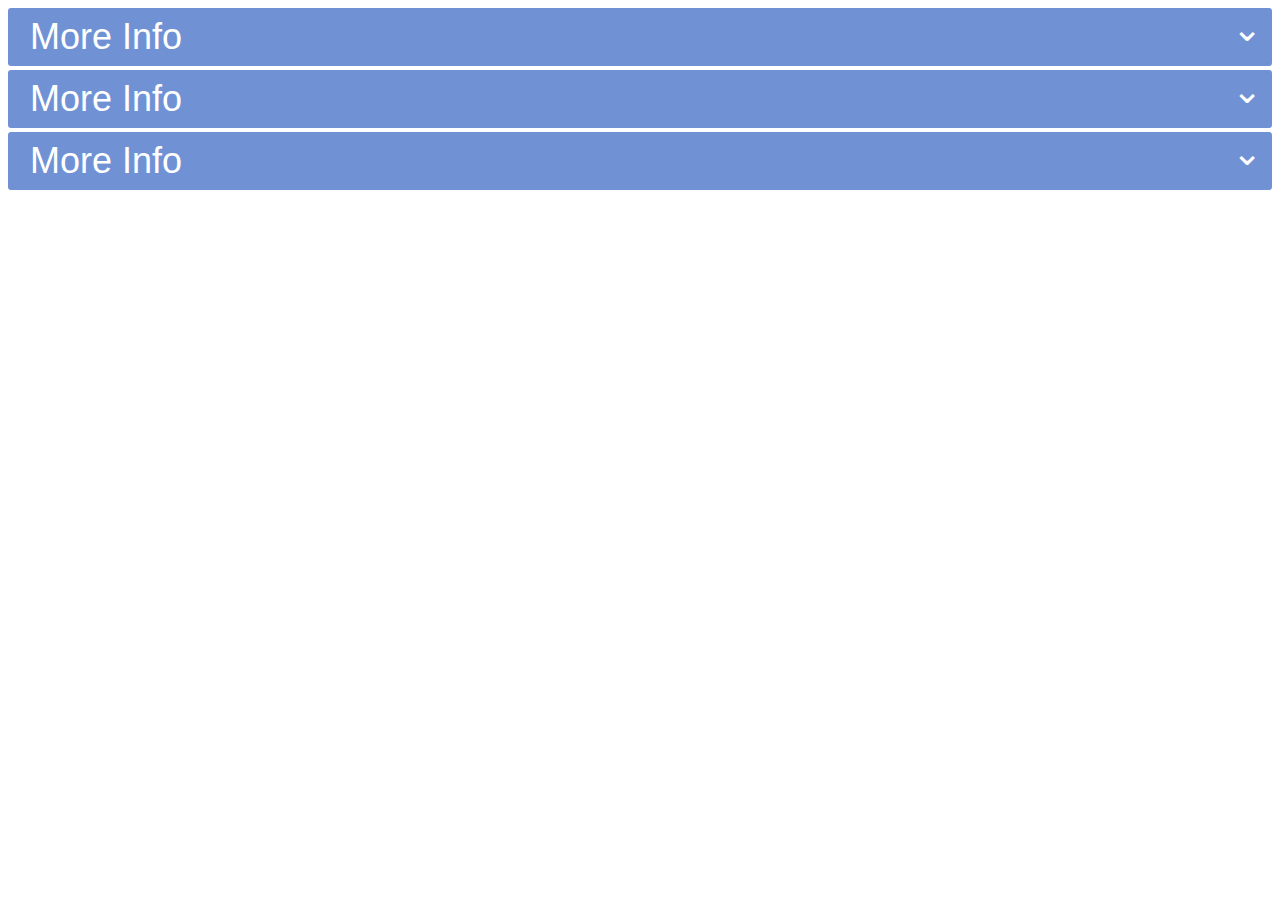
==== css_hack/collapsible_2.0/index.html @ 1431301d "collapsible 2.0" ====
<!doctype html>

<html>

<head>
<meta charset="utf-8">
<title>CSS Accordion</title>

<style>
body{
    font-family: sans-serif;
}

input {
    display: none;
}

label {
    display: block;    
    padding: 8px 22px;
    margin: 0 0 1px 0;
    cursor: pointer;
    background: #7092d5;
    border-radius: 3px;
    color: #FFF;
    transition: ease .5s;
}

label:hover {
    background: #607db7;
}

.content {
    background: #E2E5F6;
    padding: 10px 25px;
    border: 1px solid #b5cdfb;
    margin: 0 0 1px 0;
    border-radius: 3px;
}

input + label + .content {
	opacity: 0;
	height: 0;
	font-size: 0;
	padding: 0 25px;
	transition: ease .5s;
}

input:checked + label + .content {
	opacity: 1;
	height: 120px;
	font-size: 14px;
	padding: 10px 25px;
}

label{
    position: relative;
    font-size: 36px;
}
label > div {
    position: absolute;
    top: 0;
    right: 10px;
    font-size: 36px;
    transition: transform 0.5s;
}

input:checked + label > div{
    transform-origin: center center;
    transform: rotateX(180deg) translate(0, -13px);
}


/* https://supfort.com/css-accordion-animation */

/* design  */
/* https://webflow.com/made-in-webflow/website/Free-FAQ-Section-Template */
</style>

</head>

<body>

<input type="checkbox" id="title1" />
<label for="title1">More Info <div>&#8964;</div></label>

<div class="content">
    <p>I'm a Collapsible without Javascript</p>
</div>

<input type="checkbox" id="title2" />
<label for="title2">More Info <div>&#8964;</div></label>

<div class="content">
    <p>I'm a Collapsible without Javascript</p>
</div>

<input type="checkbox" id="title3" />
<label for="title3">More Info <div>&#8964;</div></label>

<div class="content">
    <p>I'm a Collapsible without Javascript</p>
</div>


</body>

</html>
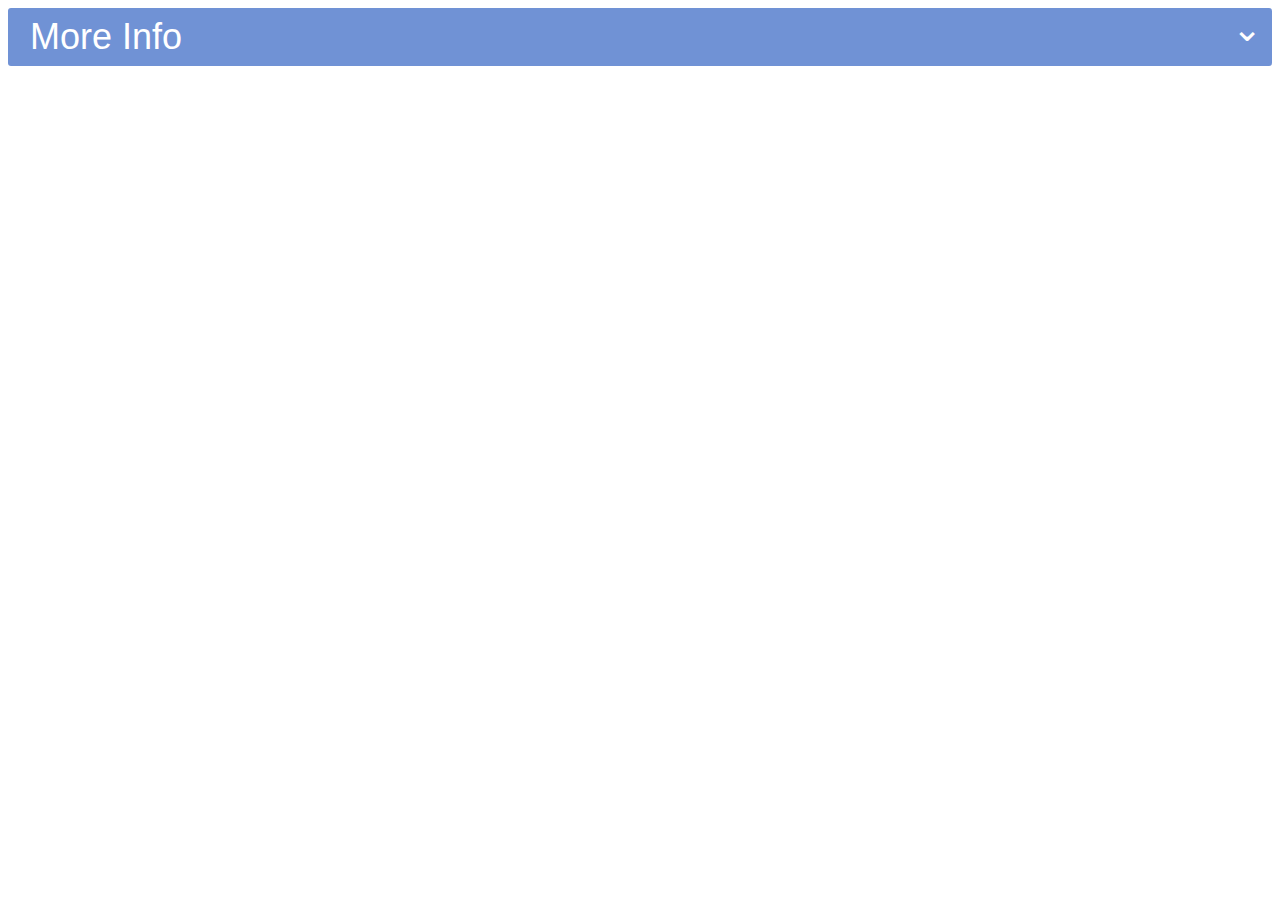
==== commit a4bd5f42: "add some changes" ====
--- a/css_hack/collapsible_2.0/index.html
+++ b/css_hack/collapsible_2.0/index.html
@@ -1,108 +1,18 @@
 <!doctype html>
-
 <html>
 
 <head>
-<meta charset="utf-8">
-<title>CSS Accordion</title>
-
-<style>
-body{
-    font-family: sans-serif;
-}
-
-input {
-    display: none;
-}
-
-label {
-    display: block;    
-    padding: 8px 22px;
-    margin: 0 0 1px 0;
-    cursor: pointer;
-    background: #7092d5;
-    border-radius: 3px;
-    color: #FFF;
-    transition: ease .5s;
-}
-
-label:hover {
-    background: #607db7;
-}
-
-.content {
-    background: #E2E5F6;
-    padding: 10px 25px;
-    border: 1px solid #b5cdfb;
-    margin: 0 0 1px 0;
-    border-radius: 3px;
-}
-
-input + label + .content {
-	opacity: 0;
-	height: 0;
-	font-size: 0;
-	padding: 0 25px;
-	transition: ease .5s;
-}
-
-input:checked + label + .content {
-	opacity: 1;
-	height: 120px;
-	font-size: 14px;
-	padding: 10px 25px;
-}
-
-label{
-    position: relative;
-    font-size: 36px;
-}
-label > div {
-    position: absolute;
-    top: 0;
-    right: 10px;
-    font-size: 36px;
-    transition: transform 0.5s;
-}
-
-input:checked + label > div{
-    transform-origin: center center;
-    transform: rotateX(180deg) translate(0, -13px);
-}
-
-
-/* https://supfort.com/css-accordion-animation */
-
-/* design  */
-/* https://webflow.com/made-in-webflow/website/Free-FAQ-Section-Template */
-</style>
-
+    <meta charset="utf-8">
+    <title>CSS Accordion</title>
+    <link rel="stylesheet" href="./index.css">
 </head>
 
 <body>
-
-<input type="checkbox" id="title1" />
-<label for="title1">More Info <div>&#8964;</div></label>
-
-<div class="content">
-    <p>I'm a Collapsible without Javascript</p>
-</div>
-
-<input type="checkbox" id="title2" />
-<label for="title2">More Info <div>&#8964;</div></label>
-
-<div class="content">
-    <p>I'm a Collapsible without Javascript</p>
-</div>
-
-<input type="checkbox" id="title3" />
-<label for="title3">More Info <div>&#8964;</div></label>
-
-<div class="content">
-    <p>I'm a Collapsible without Javascript</p>
-</div>
-
-
+    <input type="checkbox" id="title1" />
+    <label for="title1">More Info <div>&#8964;</div></label>
+    <div class="content">
+        <p>I'm a Collapsible without Javascript</p>
+    </div>
 </body>
 
-</html>
+</html>--- a/css_hack/collapsible_2.0/index.css
+++ b/css_hack/collapsible_2.0/index.css
@@ -0,0 +1,69 @@
+body {
+    font-family: sans-serif;
+}
+
+input {
+    display: none;
+}
+
+label {
+    display: block;
+    padding: 8px 22px;
+    margin: 0 0 1px 0;
+    cursor: pointer;
+    background: #7092d5;
+    border-radius: 3px;
+    color: #FFF;
+    transition: ease .5s;
+}
+
+label:hover {
+    background: #607db7;
+}
+
+.content {
+    background: #E2E5F6;
+    padding: 10px 25px;
+    border: 1px solid #b5cdfb;
+    margin: 0 0 1px 0;
+    border-radius: 3px;
+}
+
+input+label+.content {
+    opacity: 0;
+    height: 0;
+    font-size: 0;
+    padding: 0 25px;
+    transition: ease .5s;
+}
+
+input:checked+label+.content {
+    opacity: 1;
+    height: 120px;
+    font-size: 14px;
+    padding: 10px 25px;
+}
+
+label {
+    position: relative;
+    font-size: 36px;
+}
+
+label>div {
+    position: absolute;
+    top: 0;
+    right: 10px;
+    font-size: 36px;
+    transition: transform 0.5s;
+}
+
+input:checked+label>div {
+    transform-origin: center center;
+    transform: rotateX(180deg) translate(0, -15px);
+}
+
+
+/* https://supfort.com/css-accordion-animation */
+
+/* design  */
+/* https://webflow.com/made-in-webflow/website/Free-FAQ-Section-Template */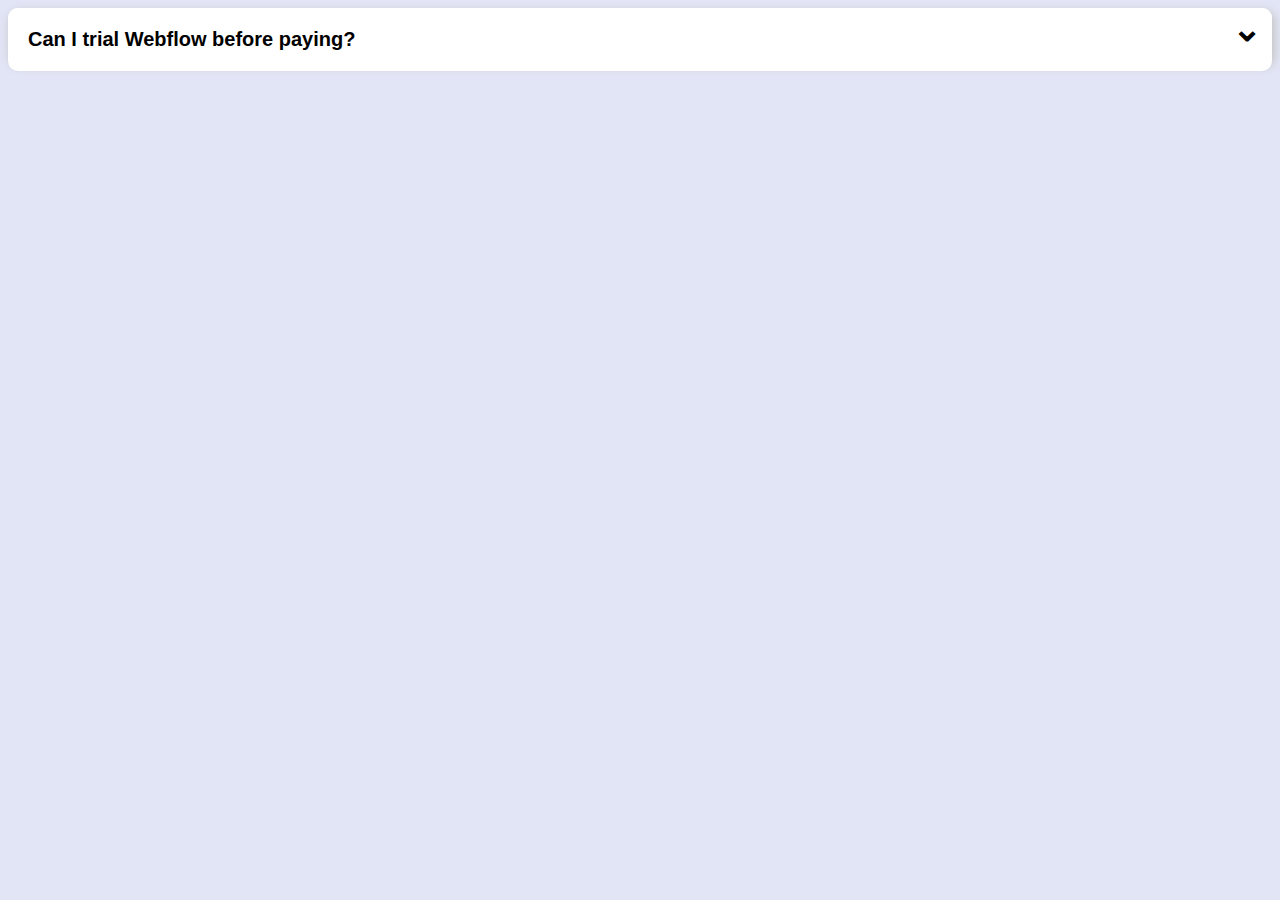
==== commit d7579717: "improve design" ====
--- a/css_hack/collapsible_2.0/index.html
+++ b/css_hack/collapsible_2.0/index.html
@@ -8,10 +8,12 @@
 </head>
 
 <body>
-    <input type="checkbox" id="title1" />
-    <label for="title1">More Info <div>&#8964;</div></label>
-    <div class="content">
-        <p>I'm a Collapsible without Javascript</p>
+    <div class="accordion">
+        <input type="checkbox" id="title1" />
+        <label for="title1">Can I trial Webflow before paying?<div>&#8964;</div></label>
+        <div class="content">
+            <p>I'm a Collapsible without Javascript</p>
+        </div>
     </div>
 </body>
 
--- a/css_hack/collapsible_2.0/index.css
+++ b/css_hack/collapsible_2.0/index.css
@@ -1,5 +1,6 @@
 body {
     font-family: sans-serif;
+    background-color:#E2E5F6
 }
 
 input {
@@ -11,26 +12,27 @@
     padding: 8px 22px;
     margin: 0 0 1px 0;
     cursor: pointer;
-    background: #7092d5;
-    border-radius: 3px;
-    color: #FFF;
+    background:#fff;
+    border-radius: 10px;
     transition: ease .5s;
 }
 
-label:hover {
-    background: #607db7;
+.accordion{
+    box-shadow: 2px 4px 10px 1px rgb(197, 196, 196);
+    border-radius: 10px;
+    background-color: white;;
 }
 
 .content {
-    background: #E2E5F6;
+    background: #fff;
     padding: 10px 25px;
-    border: 1px solid #b5cdfb;
-    margin: 0 0 1px 0;
+    margin: -10px 0 1px 0;
     border-radius: 3px;
+    z-index: 10;
+    border-radius: 0 0 10px 10px;    
 }
 
-input+label+.content {
-    opacity: 0;
+input+label+.content {  
     height: 0;
     font-size: 0;
     padding: 0 25px;
@@ -38,18 +40,25 @@
 }
 
 input:checked+label+.content {
-    opacity: 1;
     height: 120px;
-    font-size: 14px;
+    font-size: 18px;
     padding: 10px 25px;
+    color: rgb(72, 70, 70);
+}
+
+input:checked + label{
+    color: rgb(51, 51, 234);
 }
 
 label {
     position: relative;
-    font-size: 36px;
+    font-size: 20px;
+    font-weight: bold;
+    padding: 20px;
 }
 
-label>div {
+label > div {
+    color: black !important;
     position: absolute;
     top: 0;
     right: 10px;
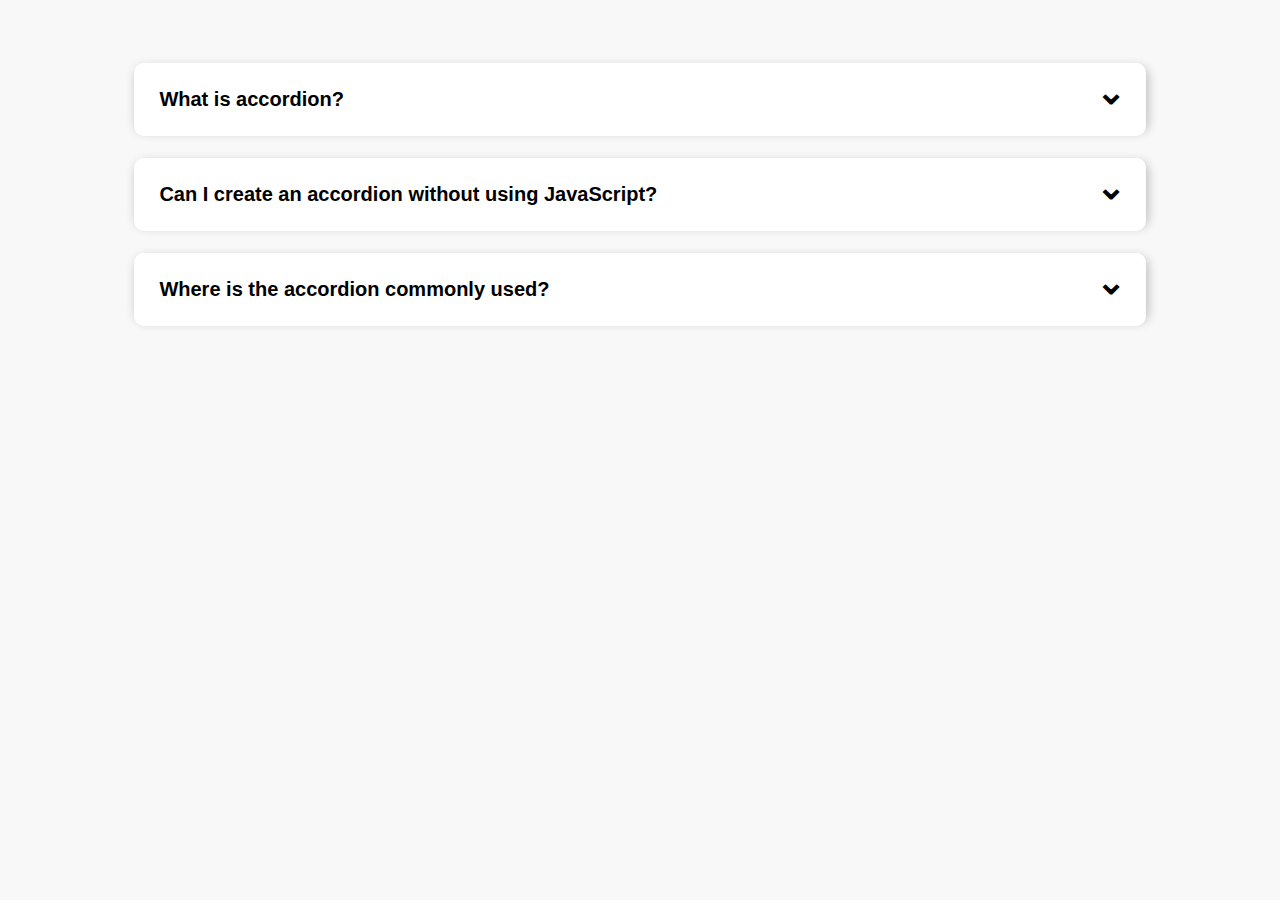
==== commit b8b4e78d: "add more accordion" ====
--- a/css_hack/collapsible_2.0/index.html
+++ b/css_hack/collapsible_2.0/index.html
@@ -8,11 +8,39 @@
 </head>
 
 <body>
-    <div class="accordion">
-        <input type="checkbox" id="title1" />
-        <label for="title1">Can I trial Webflow before paying?<div>&#8964;</div></label>
-        <div class="content">
-            <p>I'm a Collapsible without Javascript</p>
+    <div class="accordion-container">
+        <div class="accordion">
+            <input type="checkbox" id="title1" />
+            <label for="title1">What is accordion?<div>&#8964;</div></label>
+            <div class="content">
+                <p>
+                    In web development, an accordion is a user interface component that 
+                    allows the display and organization of content in a 
+                    collapsible and expandable manner.
+                </p>
+            </div>
+        </div>
+        <div class="accordion">
+            <input type="checkbox" id="title2" />
+            <label for="title2">Can I create an accordion without using JavaScript?<div>&#8964;</div></label>
+            <div class="content">
+                <p>
+                    Yes, it is possible to create an accordion without 
+                    using JavaScript by leveraging HTML and CSS alone.
+                </p>
+            </div>
+        </div>
+        <div class="accordion">
+            <input type="checkbox" id="title3" />
+            <label for="title3">Where is the accordion commonly used?<div>&#8964;</div></label>
+            <div class="content">
+                <p>
+                    Accordions are commonly used in areas such as FAQ pages, 
+                    product descriptions, menus, and any other situation 
+                    where there is a need to present 
+                    structured information within limited screen space.
+                </p>
+            </div>
         </div>
     </div>
 </body>
--- a/css_hack/collapsible_2.0/index.css
+++ b/css_hack/collapsible_2.0/index.css
@@ -1,6 +1,6 @@
 body {
     font-family: sans-serif;
-    background-color:#E2E5F6
+    background-color: #f8f8f8
 }
 
 input {
@@ -9,8 +9,7 @@
 
 label {
     display: block;
-    padding: 8px 22px;
-    margin: 0 0 1px 0;
+    margin-bottom: 1px;
     cursor: pointer;
     background:#fff;
     border-radius: 10px;
@@ -22,14 +21,20 @@
     border-radius: 10px;
     background-color: white;;
 }
+.accordion-container{
+    display: flex;
+    flex-direction: column;
+    gap: 30px;
+    width: 80%;
+    margin: 5% auto;
+}
 
 .content {
     background: #fff;
-    padding: 10px 25px;
     margin: -10px 0 1px 0;
     border-radius: 3px;
     z-index: 10;
-    border-radius: 0 0 10px 10px;    
+    border-radius: 10px 10px;    
 }
 
 input+label+.content {  
@@ -54,14 +59,14 @@
     position: relative;
     font-size: 20px;
     font-weight: bold;
-    padding: 20px;
+    padding: 25px;
 }
 
 label > div {
     color: black !important;
     position: absolute;
-    top: 0;
-    right: 10px;
+    top: 8px;
+    right: 20px;
     font-size: 36px;
     transition: transform 0.5s;
 }
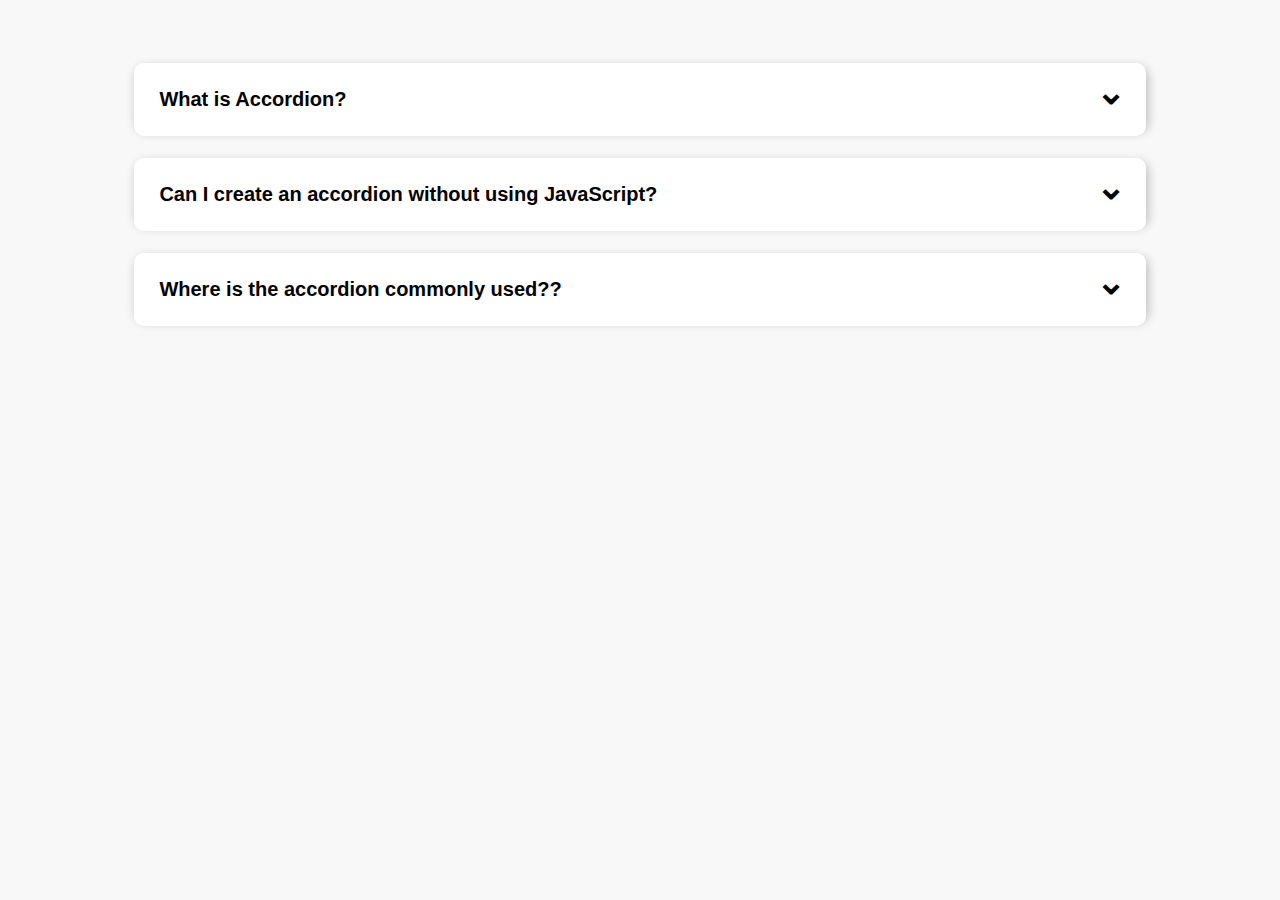
==== commit 84ca7cc9: "add some changes" ====
--- a/css_hack/collapsible_2.0/index.html
+++ b/css_hack/collapsible_2.0/index.html
@@ -11,7 +11,7 @@
     <div class="accordion-container">
         <div class="accordion">
             <input type="checkbox" id="title1" />
-            <label for="title1">What is accordion?<div>&#8964;</div></label>
+            <label for="title1">What is Accordion?<div>&#8964;</div></label>
             <div class="content">
                 <p>
                     In web development, an accordion is a user interface component that 
@@ -32,13 +32,13 @@
         </div>
         <div class="accordion">
             <input type="checkbox" id="title3" />
-            <label for="title3">Where is the accordion commonly used?<div>&#8964;</div></label>
+            <label for="title3">Where is the accordion commonly used??<div>&#8964;</div></label>
             <div class="content">
                 <p>
                     Accordions are commonly used in areas such as FAQ pages, 
-                    product descriptions, menus, and any other situation 
-                    where there is a need to present 
-                    structured information within limited screen space.
+                    product descriptions, menus, and any other 
+                    situation where there is a need to present structured information 
+                    within limited screen space
                 </p>
             </div>
         </div>
